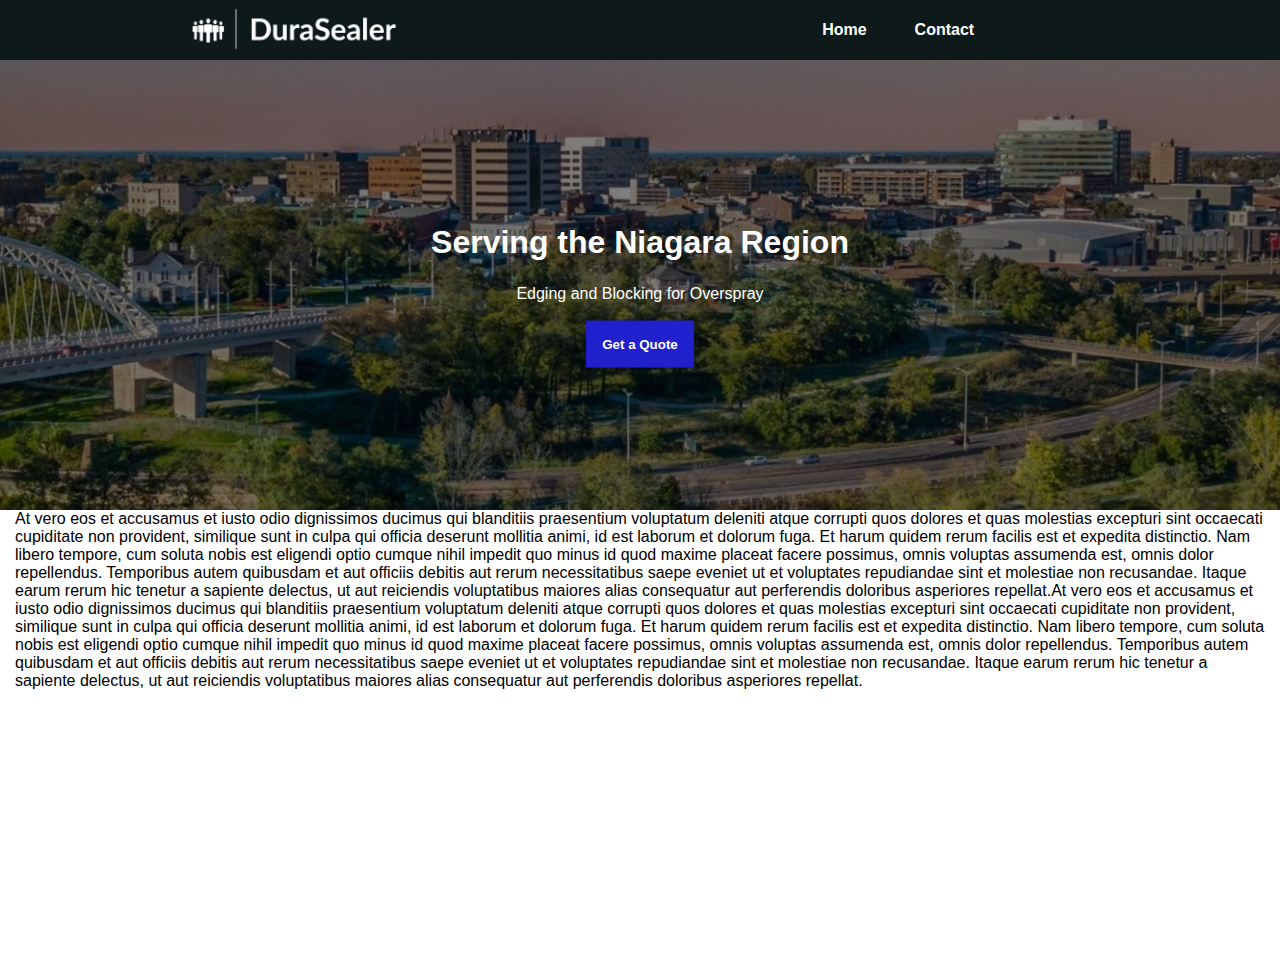
==== index.html @ 0b4ed056 "text content" ====
<!DOCTYPE html>
<html class="no-js" lang="">
  <head>
    <meta charset="utf-8" />
    <title>DuraSealer</title>
    <meta name="description" content="" />
    <meta name="viewport" content="width=device-width, initial-scale=1" />

    <meta property="og:title" content="" />
    <meta property="og:type" content="" />
    <meta property="og:url" content="" />
    <meta property="og:image" content="" />

    <link rel="icon" href="static/images/favicon.ico" sizes="any" />
    <link rel="icon" href="/icon.svg" type="image/svg+xml" />
    <link rel="apple-touch-icon" href="icon.png" />

    <link rel="stylesheet" href="style.css" />

    <meta name="theme-color" content="#fafafa" />
  </head>

  <body>
    <header>
      <a href="/"
        ><img class="header-logo" src="static/images/header-logo.png"
      /></a>
      <nav>
        <ul>
          <li><a class="nav-link" href="/">Home</a></li>
          <li><a class="nav-link" href="contact.html">Contact</a></li>
        </ul>
      </nav>
    </header>
    <main>
      <div class="hero-image">
        <div class="hero-text">
          <h1>Serving the Niagara Region</h1>
          <p>Edging and Blocking for Overspray</p>
          <button class="btn">Get a Quote</button>
        </div>
      </div>

      <div class="text-image-block">
        <div class="text-content">
          At vero eos et accusamus et iusto odio dignissimos ducimus qui
          blanditiis praesentium voluptatum deleniti atque corrupti quos dolores
          et quas molestias excepturi sint occaecati cupiditate non provident,
          similique sunt in culpa qui officia deserunt mollitia animi, id est
          laborum et dolorum fuga. Et harum quidem rerum facilis est et expedita
          distinctio. Nam libero tempore, cum soluta nobis est eligendi optio
          cumque nihil impedit quo minus id quod maxime placeat facere possimus,
          omnis voluptas assumenda est, omnis dolor repellendus. Temporibus
          autem quibusdam et aut officiis debitis aut rerum necessitatibus saepe
          eveniet ut et voluptates repudiandae sint et molestiae non recusandae.
          Itaque earum rerum hic tenetur a sapiente delectus, ut aut reiciendis
          voluptatibus maiores alias consequatur aut perferendis doloribus
          asperiores repellat.At vero eos et accusamus et iusto odio dignissimos
          ducimus qui blanditiis praesentium voluptatum deleniti atque corrupti
          quos dolores et quas molestias excepturi sint occaecati cupiditate non
          provident, similique sunt in culpa qui officia deserunt mollitia
          animi, id est laborum et dolorum fuga. Et harum quidem rerum facilis
          est et expedita distinctio. Nam libero tempore, cum soluta nobis est
          eligendi optio cumque nihil impedit quo minus id quod maxime placeat
          facere possimus, omnis voluptas assumenda est, omnis dolor
          repellendus. Temporibus autem quibusdam et aut officiis debitis aut
          rerum necessitatibus saepe eveniet ut et voluptates repudiandae sint
          et molestiae non recusandae. Itaque earum rerum hic tenetur a sapiente
          delectus, ut aut reiciendis voluptatibus maiores alias consequatur aut
          perferendis doloribus asperiores repellat.
        </div>
      </div>
    </main>

    <script src="app.js" type="text/javascript" defer></script>
  </body>
</html>
---- style.css ----
body {
  margin: 0;
  font-family: sans-serif;
}

html,
main,
body {
  height: 100%;
}

a,
a:visited,
a:hover,
a:active {
  text-decoration: none;
}

header {
  height: 60px;
  background-color: rgb(14, 26, 26);
  display: flex;
  align-items: center;
  justify-content: space-around;
}

nav {
  margin-right: 120px;
}

p {
  line-height: 22px;
}

ul {
  padding: 0;
  margin: 0;
  display: flex;
}

li {
  list-style: none;
  margin-left: 3rem;
}

.btn {
  background-color: rgb(32 32 205);
  color: white;
  padding: 1rem;
  border: none;
  cursor: pointer;
  font-weight: 600;
}

.btn:hover {
  background-color: rgb(39, 39, 252);
  box-shadow: 0px 15px 20px rgba(0, 0, 0, 0.4);
  color: #fff;
  transform: translateY(-7px);
}

.btn:active {
  background-color: rgb(39, 39, 252);
  box-shadow: 0px 15px 20px rgba(0, 0, 0, 0.4);
  color: #fff;
  transform: translateY(-5px);
}

.header-logo {
  height: 45px;
  width: auto;
}

.hero-image {
  background-image: linear-gradient(rgba(0, 0, 0, 0.5), rgba(0, 0, 0, 0.5)),
    url("static/images/niagara-region.jpg");
  height: 50%;
  background-position: center;
  background-repeat: no-repeat;
  object-fit: cover;
  position: relative;
  max-width: 1400px;
  margin-left: auto;
  margin-right: auto;
}

.hero-text {
  text-align: center;
  position: absolute;
  top: 50%;
  left: 50%;
  transform: translate(-50%, -50%);
  color: white;
}

.nav-link {
  color: white;
  font-weight: 700;
}

.text-content {
  margin-left: 15px;
  margin-right: 15px;
}

.text-image-block {
  max-width: 1400px;
  margin-left: auto;
  margin-right: auto;
}
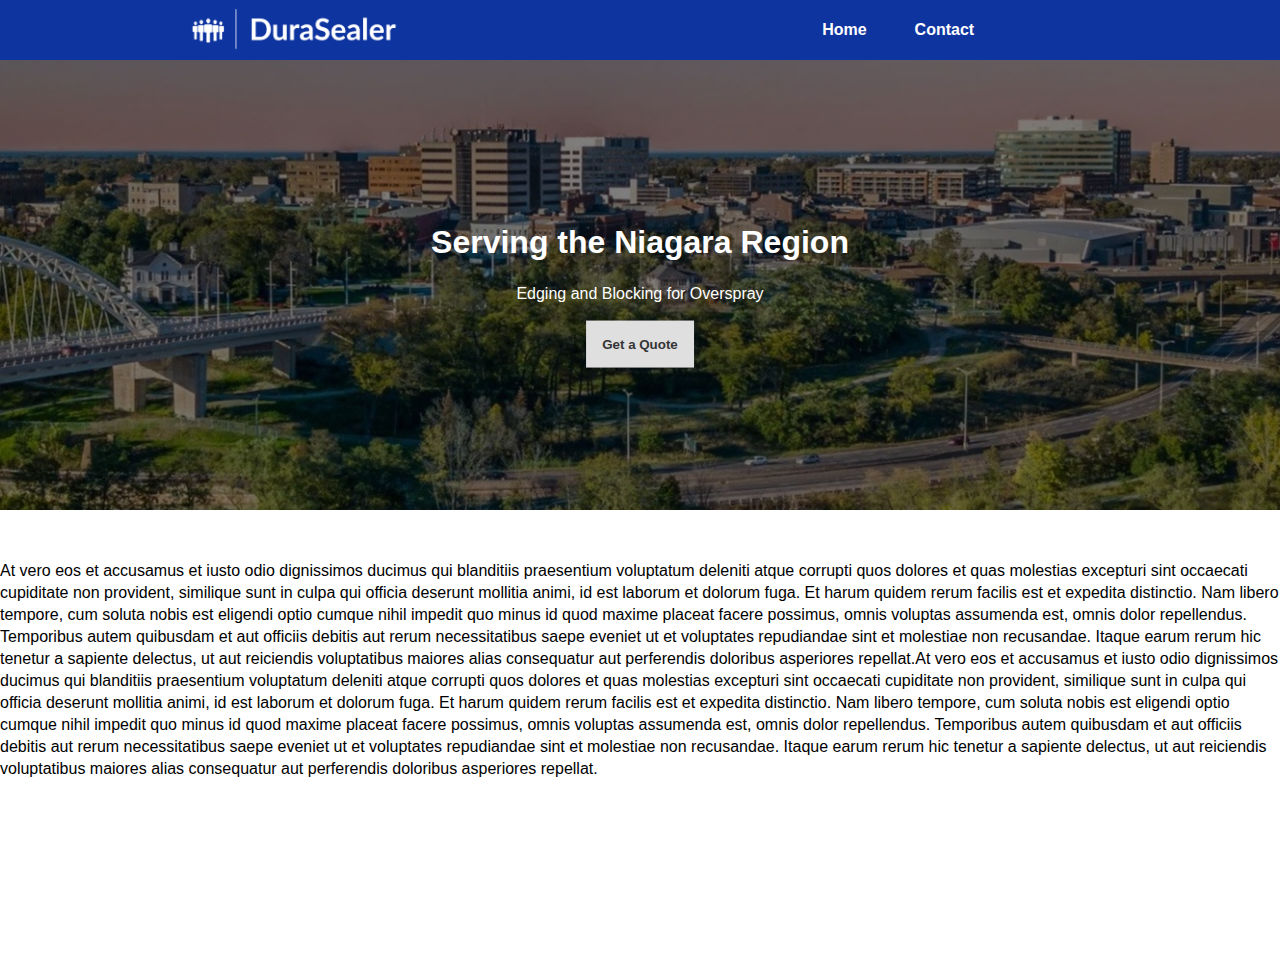
==== commit 65541933: "contact" ====
--- a/index.html
+++ b/index.html
@@ -41,34 +41,32 @@
         </div>
       </div>
 
-      <div class="text-image-block">
-        <div class="text-content">
-          At vero eos et accusamus et iusto odio dignissimos ducimus qui
-          blanditiis praesentium voluptatum deleniti atque corrupti quos dolores
-          et quas molestias excepturi sint occaecati cupiditate non provident,
-          similique sunt in culpa qui officia deserunt mollitia animi, id est
-          laborum et dolorum fuga. Et harum quidem rerum facilis est et expedita
-          distinctio. Nam libero tempore, cum soluta nobis est eligendi optio
-          cumque nihil impedit quo minus id quod maxime placeat facere possimus,
-          omnis voluptas assumenda est, omnis dolor repellendus. Temporibus
-          autem quibusdam et aut officiis debitis aut rerum necessitatibus saepe
-          eveniet ut et voluptates repudiandae sint et molestiae non recusandae.
-          Itaque earum rerum hic tenetur a sapiente delectus, ut aut reiciendis
-          voluptatibus maiores alias consequatur aut perferendis doloribus
-          asperiores repellat.At vero eos et accusamus et iusto odio dignissimos
-          ducimus qui blanditiis praesentium voluptatum deleniti atque corrupti
-          quos dolores et quas molestias excepturi sint occaecati cupiditate non
-          provident, similique sunt in culpa qui officia deserunt mollitia
-          animi, id est laborum et dolorum fuga. Et harum quidem rerum facilis
-          est et expedita distinctio. Nam libero tempore, cum soluta nobis est
-          eligendi optio cumque nihil impedit quo minus id quod maxime placeat
-          facere possimus, omnis voluptas assumenda est, omnis dolor
-          repellendus. Temporibus autem quibusdam et aut officiis debitis aut
-          rerum necessitatibus saepe eveniet ut et voluptates repudiandae sint
-          et molestiae non recusandae. Itaque earum rerum hic tenetur a sapiente
-          delectus, ut aut reiciendis voluptatibus maiores alias consequatur aut
-          perferendis doloribus asperiores repellat.
-        </div>
+      <div class="text-content">
+        At vero eos et accusamus et iusto odio dignissimos ducimus qui
+        blanditiis praesentium voluptatum deleniti atque corrupti quos dolores
+        et quas molestias excepturi sint occaecati cupiditate non provident,
+        similique sunt in culpa qui officia deserunt mollitia animi, id est
+        laborum et dolorum fuga. Et harum quidem rerum facilis est et expedita
+        distinctio. Nam libero tempore, cum soluta nobis est eligendi optio
+        cumque nihil impedit quo minus id quod maxime placeat facere possimus,
+        omnis voluptas assumenda est, omnis dolor repellendus. Temporibus autem
+        quibusdam et aut officiis debitis aut rerum necessitatibus saepe eveniet
+        ut et voluptates repudiandae sint et molestiae non recusandae. Itaque
+        earum rerum hic tenetur a sapiente delectus, ut aut reiciendis
+        voluptatibus maiores alias consequatur aut perferendis doloribus
+        asperiores repellat.At vero eos et accusamus et iusto odio dignissimos
+        ducimus qui blanditiis praesentium voluptatum deleniti atque corrupti
+        quos dolores et quas molestias excepturi sint occaecati cupiditate non
+        provident, similique sunt in culpa qui officia deserunt mollitia animi,
+        id est laborum et dolorum fuga. Et harum quidem rerum facilis est et
+        expedita distinctio. Nam libero tempore, cum soluta nobis est eligendi
+        optio cumque nihil impedit quo minus id quod maxime placeat facere
+        possimus, omnis voluptas assumenda est, omnis dolor repellendus.
+        Temporibus autem quibusdam et aut officiis debitis aut rerum
+        necessitatibus saepe eveniet ut et voluptates repudiandae sint et
+        molestiae non recusandae. Itaque earum rerum hic tenetur a sapiente
+        delectus, ut aut reiciendis voluptatibus maiores alias consequatur aut
+        perferendis doloribus asperiores repellat.
       </div>
     </main>
 
--- a/style.css
+++ b/style.css
@@ -18,7 +18,7 @@
 
 header {
   height: 60px;
-  background-color: rgb(14, 26, 26);
+  background-color: #0e34a0;
   display: flex;
   align-items: center;
   justify-content: space-around;
@@ -44,8 +44,8 @@
 }
 
 .btn {
-  background-color: rgb(32 32 205);
-  color: white;
+  background-color: #dfdfdf;
+  color: #343434;
   padding: 1rem;
   border: none;
   cursor: pointer;
@@ -53,17 +53,26 @@
 }
 
 .btn:hover {
-  background-color: rgb(39, 39, 252);
+  background-color: #dfdfdf;
   box-shadow: 0px 15px 20px rgba(0, 0, 0, 0.4);
-  color: #fff;
   transform: translateY(-7px);
 }
 
 .btn:active {
-  background-color: rgb(39, 39, 252);
+  background-color: #dfdfdf;
   box-shadow: 0px 15px 20px rgba(0, 0, 0, 0.4);
-  color: #fff;
   transform: translateY(-5px);
+}
+
+.contact {
+  display: flex;
+  max-width: 1400px;
+  margin-left: auto;
+  margin-right: auto;
+}
+
+.contact-content {
+  text-align: left;
 }
 
 .header-logo {
@@ -99,12 +108,12 @@
 }
 
 .text-content {
-  margin-left: 15px;
-  margin-right: 15px;
-}
-
-.text-image-block {
+  line-height: 22px;
+  margin: 1rem;
+  line-height: 22px;
   max-width: 1400px;
+  text-align: left;
   margin-left: auto;
   margin-right: auto;
+  margin-top: 50px;
 }
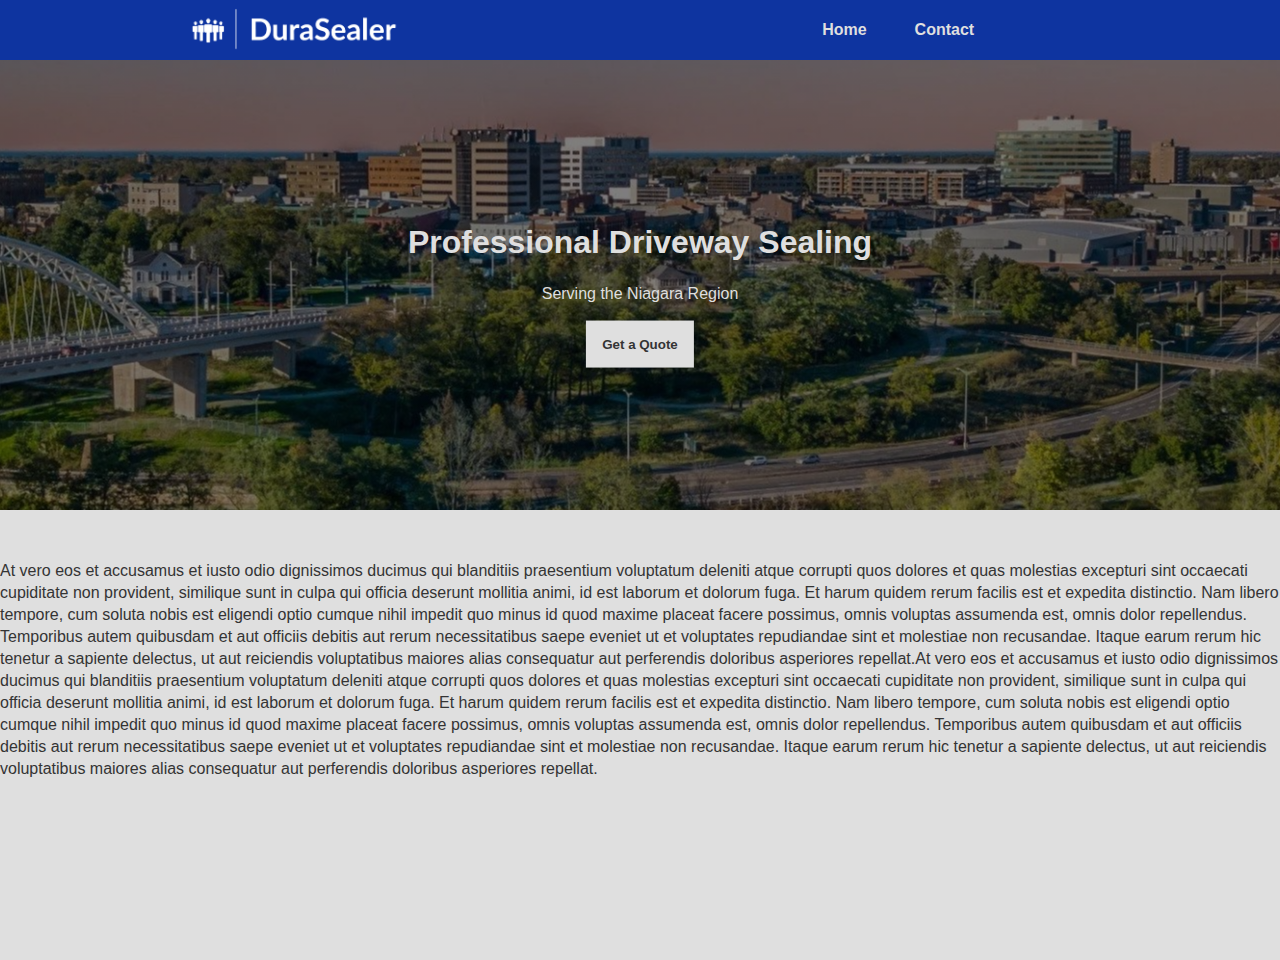
==== commit 9fd84a6a: "Update index.html" ====
--- a/index.html
+++ b/index.html
@@ -35,8 +35,8 @@
     <main>
       <div class="hero-image">
         <div class="hero-text">
-          <h1>Serving the Niagara Region</h1>
-          <p>Edging and Blocking for Overspray</p>
+          <h1>Professional Driveway Sealing</h1>
+          <p>Serving the Niagara Region</p>
           <button class="btn">Get a Quote</button>
         </div>
       </div>
--- a/style.css
+++ b/style.css
@@ -22,6 +22,14 @@
   display: flex;
   align-items: center;
   justify-content: space-around;
+  position: sticky;
+  top: 0;
+  z-index: 1;
+}
+
+main {
+  color: #343434;
+  background-color: #dfdfdf;
 }
 
 nav {
@@ -69,10 +77,19 @@
   max-width: 1400px;
   margin-left: auto;
   margin-right: auto;
+  margin-top: 50px;
+  align-items: center;
+  justify-content: center;
 }
 
 .contact-content {
   text-align: left;
+  max-width: 50%;
+  padding-right: 100px;
+}
+
+.contact-details {
+  margin: 2rem;
 }
 
 .header-logo {
@@ -88,7 +105,6 @@
   background-repeat: no-repeat;
   object-fit: cover;
   position: relative;
-  max-width: 1400px;
   margin-left: auto;
   margin-right: auto;
 }
@@ -99,11 +115,11 @@
   top: 50%;
   left: 50%;
   transform: translate(-50%, -50%);
-  color: white;
+  color: #dfdfdf;
 }
 
 .nav-link {
-  color: white;
+  color: #dfdfdf;
   font-weight: 700;
 }
 
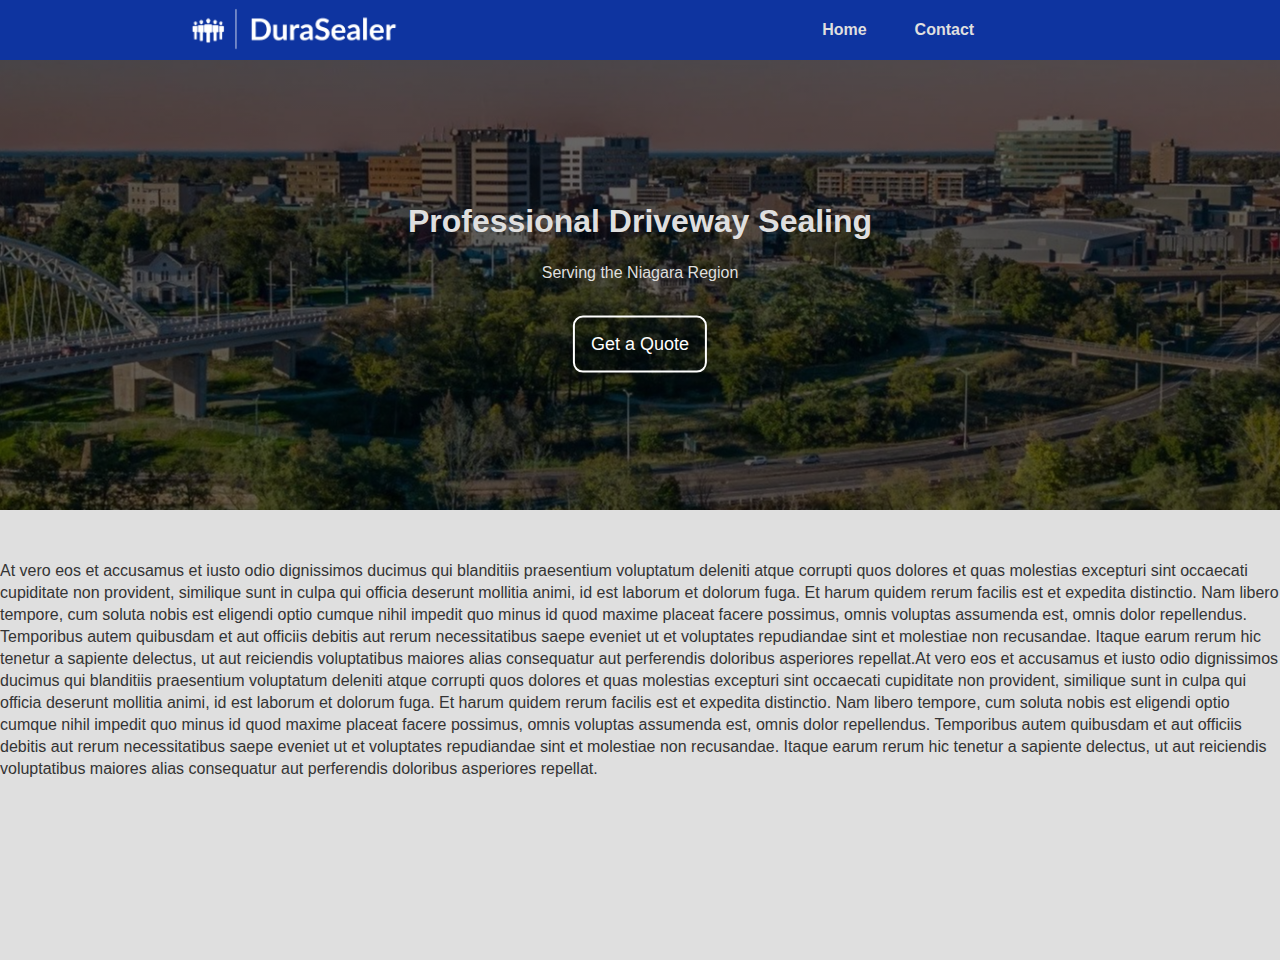
==== commit 5fa5d229: "home" ====
--- a/index.html
+++ b/index.html
@@ -37,7 +37,7 @@
         <div class="hero-text">
           <h1>Professional Driveway Sealing</h1>
           <p>Serving the Niagara Region</p>
-          <button class="btn">Get a Quote</button>
+          <a href="contact.html"><button class="btn">Get a Quote</button></a>
         </div>
       </div>
 
--- a/style.css
+++ b/style.css
@@ -1,6 +1,8 @@
 body {
   margin: 0;
   font-family: sans-serif;
+  color: #343434;
+  background-color: #dfdfdf;
 }
 
 html,
@@ -27,11 +29,6 @@
   z-index: 1;
 }
 
-main {
-  color: #343434;
-  background-color: #dfdfdf;
-}
-
 nav {
   margin-right: 120px;
 }
@@ -52,22 +49,25 @@
 }
 
 .btn {
-  background-color: #dfdfdf;
-  color: #343434;
+  background-color: transparent;
+  color: white;
   padding: 1rem;
   border: none;
   cursor: pointer;
   font-weight: 600;
+  border-radius: 10px;
+  border: 2px solid white;
+  font-size: 18px;
+  font-weight: 500;
+  margin: 1rem;
 }
 
 .btn:hover {
-  background-color: #dfdfdf;
   box-shadow: 0px 15px 20px rgba(0, 0, 0, 0.4);
   transform: translateY(-7px);
 }
 
 .btn:active {
-  background-color: #dfdfdf;
   box-shadow: 0px 15px 20px rgba(0, 0, 0, 0.4);
   transform: translateY(-5px);
 }
@@ -98,7 +98,7 @@
 }
 
 .hero-image {
-  background-image: linear-gradient(rgba(0, 0, 0, 0.5), rgba(0, 0, 0, 0.5)),
+  background-image: linear-gradient(rgba(0, 0, 0, 0.6), rgba(0, 0, 0, 0.6)),
     url("static/images/niagara-region.jpg");
   height: 50%;
   background-position: center;
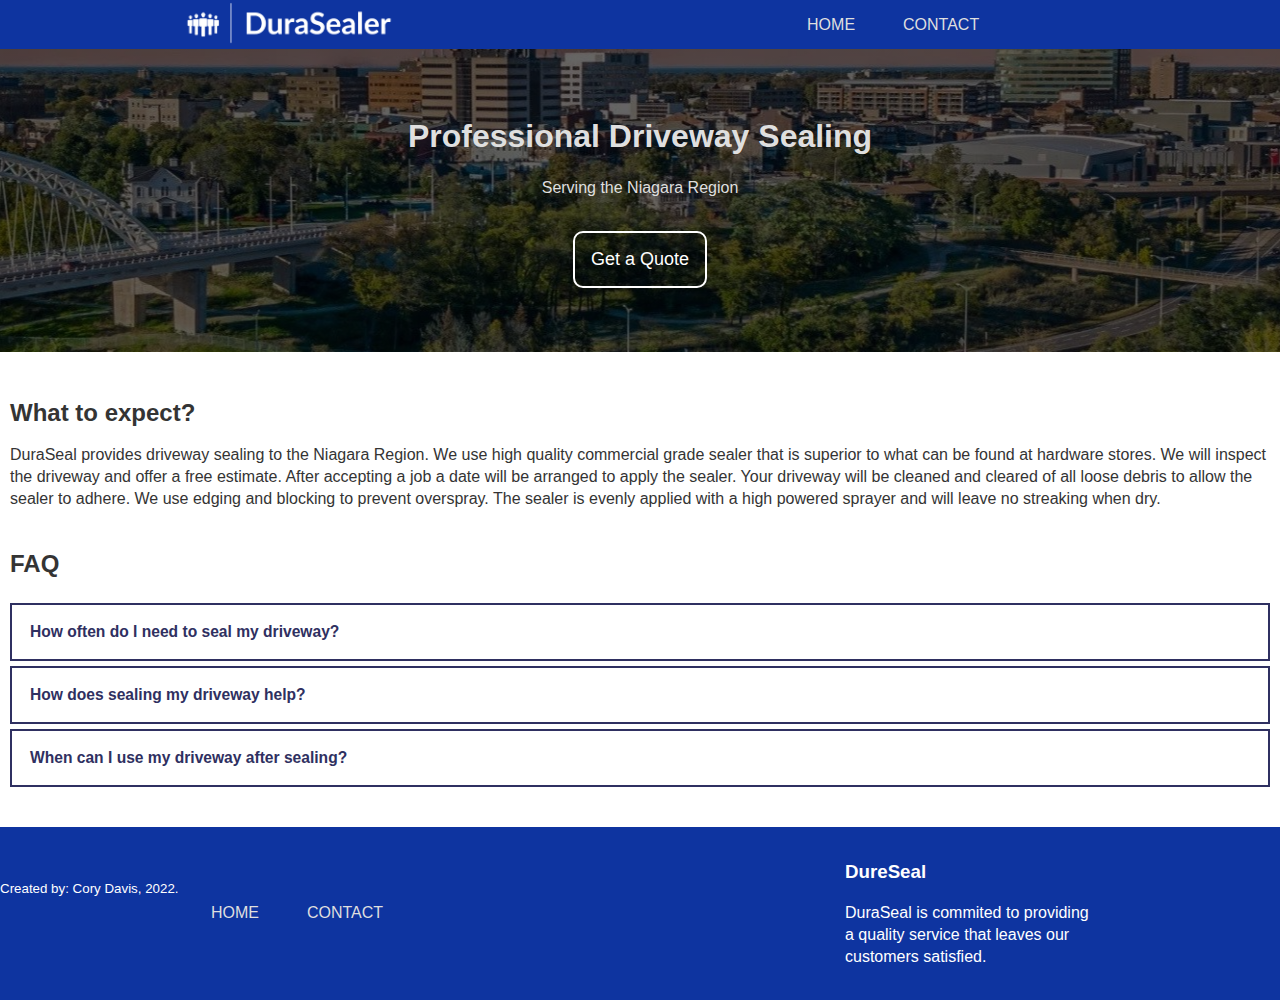
==== commit 8d96f972: "styling" ====
--- a/index.html
+++ b/index.html
@@ -12,8 +12,6 @@
     <meta property="og:image" content="" />
 
     <link rel="icon" href="static/images/favicon.ico" sizes="any" />
-    <link rel="icon" href="/icon.svg" type="image/svg+xml" />
-    <link rel="apple-touch-icon" href="icon.png" />
 
     <link rel="stylesheet" href="style.css" />
 
@@ -33,42 +31,79 @@
       </nav>
     </header>
     <main>
-      <div class="hero-image">
-        <div class="hero-text">
-          <h1>Professional Driveway Sealing</h1>
-          <p>Serving the Niagara Region</p>
-          <a href="contact.html"><button class="btn">Get a Quote</button></a>
+      <div class="hero-wrapper">
+        <div class="hero-image">
+          <div class="hero-text">
+            <h1>Professional Driveway Sealing</h1>
+            <p>Serving the Niagara Region</p>
+            <a href="contact.html"><button class="btn">Get a Quote</button></a>
+          </div>
         </div>
       </div>
 
       <div class="text-content">
-        At vero eos et accusamus et iusto odio dignissimos ducimus qui
-        blanditiis praesentium voluptatum deleniti atque corrupti quos dolores
-        et quas molestias excepturi sint occaecati cupiditate non provident,
-        similique sunt in culpa qui officia deserunt mollitia animi, id est
-        laborum et dolorum fuga. Et harum quidem rerum facilis est et expedita
-        distinctio. Nam libero tempore, cum soluta nobis est eligendi optio
-        cumque nihil impedit quo minus id quod maxime placeat facere possimus,
-        omnis voluptas assumenda est, omnis dolor repellendus. Temporibus autem
-        quibusdam et aut officiis debitis aut rerum necessitatibus saepe eveniet
-        ut et voluptates repudiandae sint et molestiae non recusandae. Itaque
-        earum rerum hic tenetur a sapiente delectus, ut aut reiciendis
-        voluptatibus maiores alias consequatur aut perferendis doloribus
-        asperiores repellat.At vero eos et accusamus et iusto odio dignissimos
-        ducimus qui blanditiis praesentium voluptatum deleniti atque corrupti
-        quos dolores et quas molestias excepturi sint occaecati cupiditate non
-        provident, similique sunt in culpa qui officia deserunt mollitia animi,
-        id est laborum et dolorum fuga. Et harum quidem rerum facilis est et
-        expedita distinctio. Nam libero tempore, cum soluta nobis est eligendi
-        optio cumque nihil impedit quo minus id quod maxime placeat facere
-        possimus, omnis voluptas assumenda est, omnis dolor repellendus.
-        Temporibus autem quibusdam et aut officiis debitis aut rerum
-        necessitatibus saepe eveniet ut et voluptates repudiandae sint et
-        molestiae non recusandae. Itaque earum rerum hic tenetur a sapiente
-        delectus, ut aut reiciendis voluptatibus maiores alias consequatur aut
-        perferendis doloribus asperiores repellat.
+        <h2>What to expect?</h2>
+        DuraSeal provides driveway sealing to the Niagara Region. We use high
+        quality commercial grade sealer that is superior to what can be found at
+        hardware stores. We will inspect the driveway and offer a free estimate.
+        After accepting a job a date will be arranged to apply the sealer. Your
+        driveway will be cleaned and cleared of all loose debris to allow the
+        sealer to adhere. We use edging and blocking to prevent overspray. The
+        sealer is evenly applied with a high powered sprayer and will leave no
+        streaking when dry.
+      </div>
+      <div class="accordion-container">
+        <h2>FAQ</h2>
+        <button class="accordion">
+          <h3>How often do I need to seal my driveway?</h3>
+        </button>
+        <div class="panel">
+          <p>Driveways should ideally be sealed on a yearly basis.</p>
+        </div>
+
+        <button class="accordion">
+          <h3>How does sealing my driveway help?</h3>
+        </button>
+        <div class="panel">
+          <p>
+            Providing your driveway with proper maintenance and care can extend
+            its life from 5-15 years to 15-30 years.
+          </p>
+        </div>
+
+        <button class="accordion">
+          <h3>When can I use my driveway after sealing?</h3>
+        </button>
+        <div class="panel">
+          <p>
+            We recommend waiting at least 24hr before parking your car in your
+            driveway after it has been sealed.
+          </p>
+        </div>
       </div>
     </main>
+    <footer>
+      <div class="footer-created">
+        <p><sub>Created by: Cory Davis, 2022.</sub></p>
+      </div>
+      <div class="footer-links">
+        <nav>
+          <ul>
+            <li><a class="footer-nav-link" href="/">Home</a></li>
+            <li>
+              <a class="footer-nav-link" href="contact.html">Contact</a>
+            </li>
+          </ul>
+        </nav>
+      </div>
+      <div class="footer-right">
+        <h3>DureSeal</h3>
+        <p>
+          DuraSeal is commited to providing a quality service that leaves our
+          customers satisfied.
+        </p>
+      </div>
+    </footer>
 
     <script src="app.js" type="text/javascript" defer></script>
   </body>
--- a/style.css
+++ b/style.css
@@ -2,13 +2,25 @@
   margin: 0;
   font-family: sans-serif;
   color: #343434;
-  background-color: #dfdfdf;
+}
+
+footer {
+  background-color: #0e34a0;
+  color: white;
+  display: flex;
+  align-items: center;
+  justify-content: space-around;
+  height: auto;
+  width: 100%;
+  margin-top: 20px;
 }
 
 html,
-main,
 body {
-  height: 100%;
+  height: 100vh;
+  display: flex;
+  flex-direction: column;
+  justify-content: space-between;
 }
 
 a,
@@ -19,7 +31,7 @@
 }
 
 header {
-  height: 60px;
+  height: fit-content;
   background-color: #0e34a0;
   display: flex;
   align-items: center;
@@ -37,15 +49,50 @@
   line-height: 22px;
 }
 
-ul {
+nav ul {
   padding: 0;
   margin: 0;
   display: flex;
 }
 
-li {
+nav li {
   list-style: none;
   margin-left: 3rem;
+  position: relative;
+}
+
+.accordion {
+  background-color: transparent;
+  color: #2f3061;
+  cursor: pointer;
+  padding: 18px;
+  width: 100%;
+  text-align: left;
+  border: none;
+  outline: none;
+  transition: 0.4s;
+  font-weight: 700;
+  margin-top: 5px;
+  border: 2px solid #2f3061;
+}
+
+.accordion h3 {
+  margin: 0;
+}
+
+.active,
+.accordion:hover {
+  background-color: #cfc6ff;
+}
+
+.accordion-container {
+  max-width: 1400px;
+  margin-left: auto;
+  margin-right: auto;
+  margin-top: 40px;
+  padding-bottom: 20px;
+  padding-left: 10px;
+  padding-right: 10px;
 }
 
 .btn {
@@ -77,7 +124,6 @@
   max-width: 1400px;
   margin-left: auto;
   margin-right: auto;
-  margin-top: 50px;
   align-items: center;
   justify-content: center;
 }
@@ -85,11 +131,34 @@
 .contact-content {
   text-align: left;
   max-width: 50%;
-  padding-right: 100px;
+  padding-right: 10px;
+  padding-left: 10px;
 }
 
 .contact-details {
   margin: 2rem;
+}
+
+.footer-created {
+  position: absolute;
+  bottom: 0;
+  left: 0;
+}
+
+.footer-created p {
+  margin: 0;
+}
+
+.footer-nav-link {
+  color: #dfdfdf;
+  font-weight: 500;
+  padding-top: 20px;
+  text-transform: uppercase;
+}
+
+.footer-right {
+  max-width: 20%;
+  margin: 1rem;
 }
 
 .header-logo {
@@ -111,19 +180,43 @@
 
 .hero-text {
   text-align: center;
-  position: absolute;
-  top: 50%;
-  left: 50%;
-  transform: translate(-50%, -50%);
+  padding-top: 3rem;
+  padding-bottom: 3rem;
   color: #dfdfdf;
 }
 
 .nav-link {
   color: #dfdfdf;
-  font-weight: 700;
+  font-weight: 500;
+  padding-top: 20px;
+  text-transform: uppercase;
+}
+
+.nav-link::before {
+  content: "";
+  display: block;
+  height: 10px;
+  width: 0%;
+  background-color: #dfdfdf;
+  position: absolute;
+  top: -100%;
+  transition: all ease-in-out 250ms;
+}
+
+.nav-link:hover::before {
+  width: 100%;
+}
+
+.panel {
+  padding: 0 18px;
+  background-color: white;
+  display: none;
+  overflow: hidden;
 }
 
 .text-content {
+  padding-left: 10px;
+  padding-right: 10px;
   line-height: 22px;
   margin: 1rem;
   line-height: 22px;
@@ -133,3 +226,33 @@
   margin-right: auto;
   margin-top: 50px;
 }
+
+@media only screen and (max-width: 560px) {
+  .header-logo {
+    display: none;
+  }
+  header {
+    height: 60px;
+  }
+
+  footer {
+    display: block;
+    padding-top: 1rem;
+  }
+
+  .footer-right {
+    max-width: none;
+    margin: 4rem 1rem;
+  }
+}
+
+@media only screen and (max-width: 560px) {
+  .contact {
+    flex-direction: column;
+  }
+
+  .contact-content {
+    text-align: center;
+    max-width: none;
+  }
+}
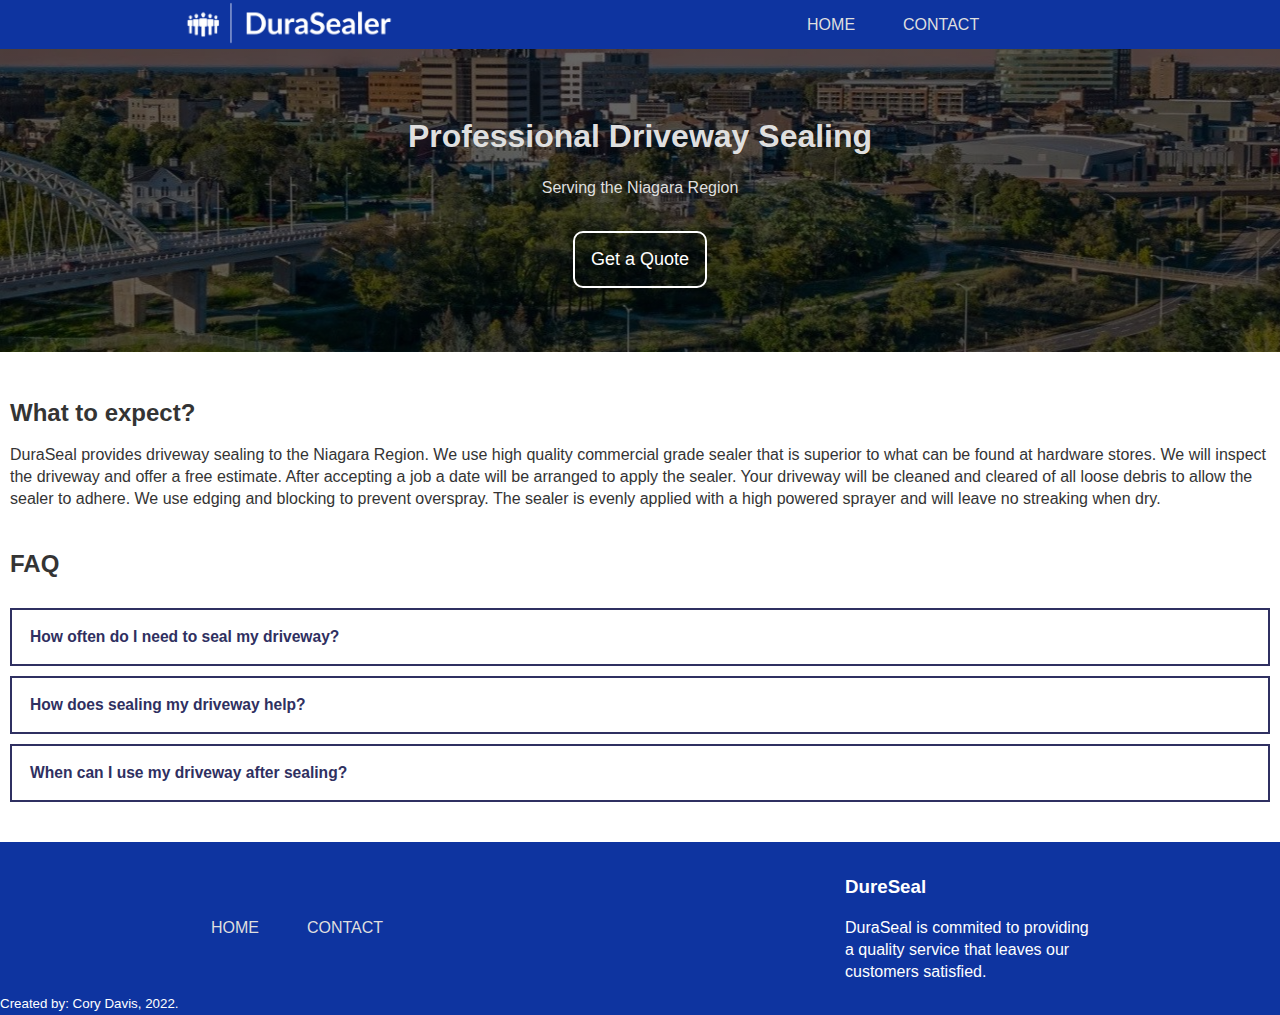
==== commit 89c94ad3: "Update index.html" ====
--- a/index.html
+++ b/index.html
@@ -17,94 +17,95 @@
 
     <meta name="theme-color" content="#fafafa" />
   </head>
-
-  <body>
-    <header>
-      <a href="/"
-        ><img class="header-logo" src="static/images/header-logo.png"
-      /></a>
-      <nav>
-        <ul>
-          <li><a class="nav-link" href="/">Home</a></li>
-          <li><a class="nav-link" href="contact.html">Contact</a></li>
-        </ul>
-      </nav>
-    </header>
-    <main>
-      <div class="hero-wrapper">
-        <div class="hero-image">
-          <div class="hero-text">
-            <h1>Professional Driveway Sealing</h1>
-            <p>Serving the Niagara Region</p>
-            <a href="contact.html"><button class="btn">Get a Quote</button></a>
+  <main>
+    <body>
+      <header>
+        <a href="/"
+          ><img class="header-logo" src="static/images/header-logo.png"
+        /></a>
+        <nav>
+          <ul>
+            <li><a class="nav-link" href="/">Home</a></li>
+            <li><a class="nav-link" href="contact.html">Contact</a></li>
+          </ul>
+        </nav>
+      </header>
+      <main>
+        <div class="hero-wrapper">
+          <div class="hero-image">
+            <div class="hero-text">
+              <h1>Professional Driveway Sealing</h1>
+              <p>Serving the Niagara Region</p>
+              <a href="contact.html"><button class="btn">Get a Quote</button></a>
+            </div>
           </div>
         </div>
-      </div>
-
-      <div class="text-content">
-        <h2>What to expect?</h2>
-        DuraSeal provides driveway sealing to the Niagara Region. We use high
-        quality commercial grade sealer that is superior to what can be found at
-        hardware stores. We will inspect the driveway and offer a free estimate.
-        After accepting a job a date will be arranged to apply the sealer. Your
-        driveway will be cleaned and cleared of all loose debris to allow the
-        sealer to adhere. We use edging and blocking to prevent overspray. The
-        sealer is evenly applied with a high powered sprayer and will leave no
-        streaking when dry.
-      </div>
-      <div class="accordion-container">
-        <h2>FAQ</h2>
-        <button class="accordion">
-          <h3>How often do I need to seal my driveway?</h3>
-        </button>
-        <div class="panel">
-          <p>Driveways should ideally be sealed on a yearly basis.</p>
+  
+        <div class="text-content">
+          <h2>What to expect?</h2>
+          DuraSeal provides driveway sealing to the Niagara Region. We use high
+          quality commercial grade sealer that is superior to what can be found at
+          hardware stores. We will inspect the driveway and offer a free estimate.
+          After accepting a job a date will be arranged to apply the sealer. Your
+          driveway will be cleaned and cleared of all loose debris to allow the
+          sealer to adhere. We use edging and blocking to prevent overspray. The
+          sealer is evenly applied with a high powered sprayer and will leave no
+          streaking when dry.
         </div>
-
-        <button class="accordion">
-          <h3>How does sealing my driveway help?</h3>
-        </button>
-        <div class="panel">
+        <div class="accordion-container">
+          <h2>FAQ</h2>
+          <button class="accordion">
+            <h3>How often do I need to seal my driveway?</h3>
+          </button>
+          <div class="panel">
+            <p>Driveways should ideally be sealed on a yearly basis.</p>
+          </div>
+  
+          <button class="accordion">
+            <h3>How does sealing my driveway help?</h3>
+          </button>
+          <div class="panel">
+            <p>
+              Providing your driveway with proper maintenance and care can extend
+              its life from 5-15 years to 15-30 years.
+            </p>
+          </div>
+  
+          <button class="accordion">
+            <h3>When can I use my driveway after sealing?</h3>
+          </button>
+          <div class="panel">
+            <p>
+              We recommend waiting at least 24hr before parking your car in your
+              driveway after it has been sealed.
+            </p>
+          </div>
+        </div>
+      </main>
+      <footer>
+        <div class="footer-created">
+          <p><sub>Created by: Cory Davis, 2022.</sub></p>
+        </div>
+        <div class="footer-links">
+          <nav>
+            <ul>
+              <li><a class="footer-nav-link" href="/">Home</a></li>
+              <li>
+                <a class="footer-nav-link" href="contact.html">Contact</a>
+              </li>
+            </ul>
+          </nav>
+        </div>
+        <div class="footer-right">
+          <h3>DureSeal</h3>
           <p>
-            Providing your driveway with proper maintenance and care can extend
-            its life from 5-15 years to 15-30 years.
+            DuraSeal is commited to providing a quality service that leaves our
+            customers satisfied.
           </p>
         </div>
-
-        <button class="accordion">
-          <h3>When can I use my driveway after sealing?</h3>
-        </button>
-        <div class="panel">
-          <p>
-            We recommend waiting at least 24hr before parking your car in your
-            driveway after it has been sealed.
-          </p>
-        </div>
-      </div>
-    </main>
-    <footer>
-      <div class="footer-created">
-        <p><sub>Created by: Cory Davis, 2022.</sub></p>
-      </div>
-      <div class="footer-links">
-        <nav>
-          <ul>
-            <li><a class="footer-nav-link" href="/">Home</a></li>
-            <li>
-              <a class="footer-nav-link" href="contact.html">Contact</a>
-            </li>
-          </ul>
-        </nav>
-      </div>
-      <div class="footer-right">
-        <h3>DureSeal</h3>
-        <p>
-          DuraSeal is commited to providing a quality service that leaves our
-          customers satisfied.
-        </p>
-      </div>
-    </footer>
-
-    <script src="app.js" type="text/javascript" defer></script>
-  </body>
+      </footer>
+  
+      <script src="app.js" type="text/javascript" defer></script>
+    </body>
+   </main>
 </html>
--- a/style.css
+++ b/style.css
@@ -13,6 +13,7 @@
   height: auto;
   width: 100%;
   margin-top: 20px;
+  position: relative;
 }
 
 html,
@@ -72,7 +73,7 @@
   outline: none;
   transition: 0.4s;
   font-weight: 700;
-  margin-top: 5px;
+  margin-top: 10px;
   border: 2px solid #2f3061;
 }
 
@@ -139,6 +140,10 @@
   margin: 2rem;
 }
 
+.contact-title {
+  font-weight: 600;
+}
+
 .footer-created {
   position: absolute;
   bottom: 0;
@@ -209,7 +214,7 @@
 
 .panel {
   padding: 0 18px;
-  background-color: white;
+  background-color: #dddddd;
   display: none;
   overflow: hidden;
 }
@@ -231,7 +236,13 @@
   .header-logo {
     display: none;
   }
+
   header {
+    height: 60px;
+  }
+
+  nav ul {
+    align-items: center;
     height: 60px;
   }
 
@@ -244,9 +255,7 @@
     max-width: none;
     margin: 4rem 1rem;
   }
-}
-
-@media only screen and (max-width: 560px) {
+
   .contact {
     flex-direction: column;
   }
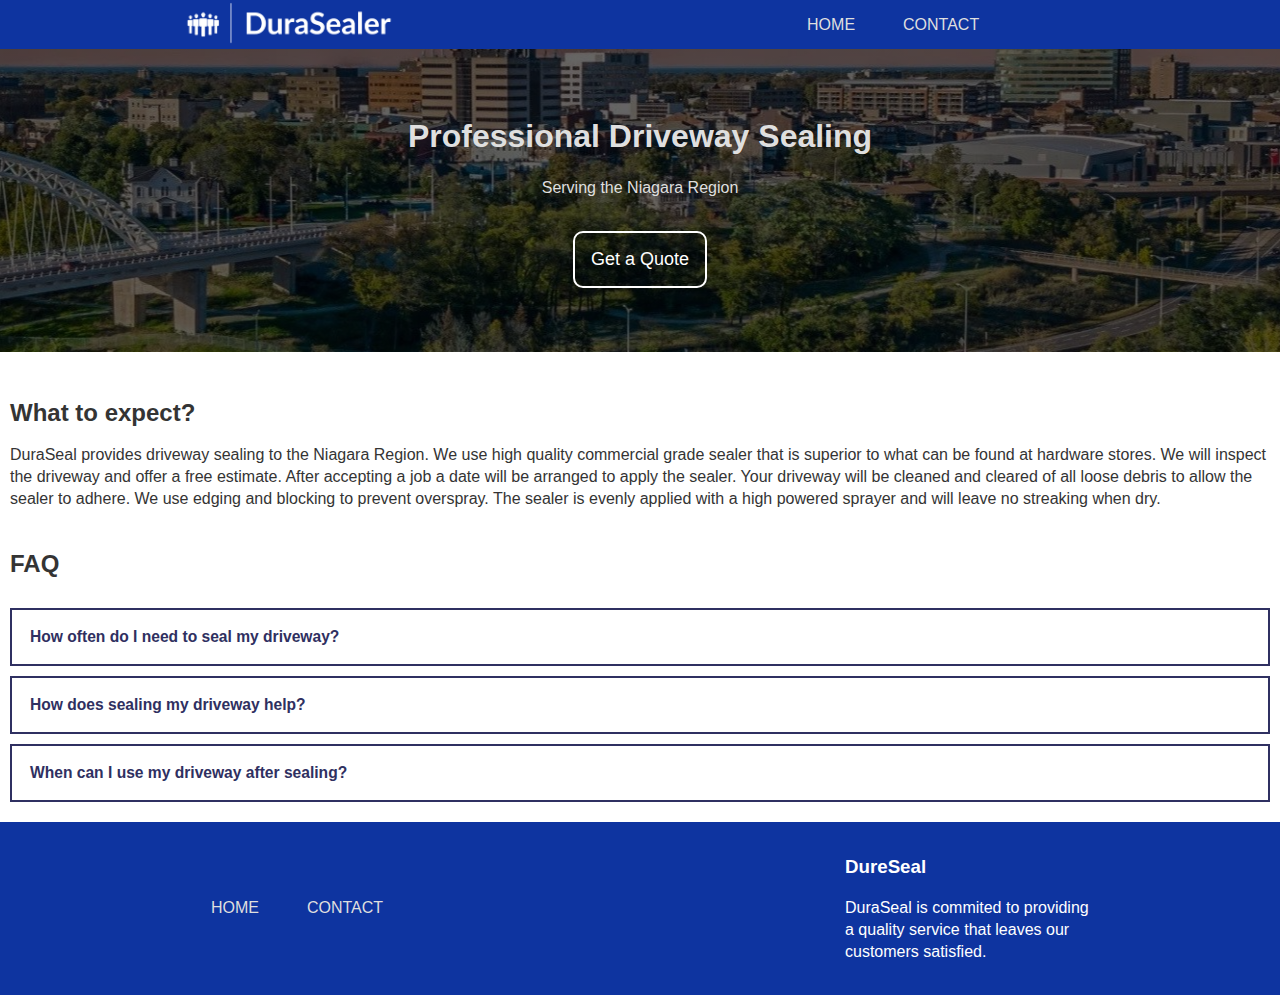
==== commit dee06e04: "Update index.html" ====
--- a/index.html
+++ b/index.html
@@ -83,9 +83,9 @@
         </div>
       </main>
       <footer>
-        <div class="footer-created">
+<!--         <div class="footer-created">
           <p><sub>Created by: Cory Davis, 2022.</sub></p>
-        </div>
+        </div> -->
         <div class="footer-links">
           <nav>
             <ul>
--- a/style.css
+++ b/style.css
@@ -12,7 +12,7 @@
   justify-content: space-around;
   height: auto;
   width: 100%;
-  margin-top: 20px;
+  margin-top: auto;
   position: relative;
 }
 
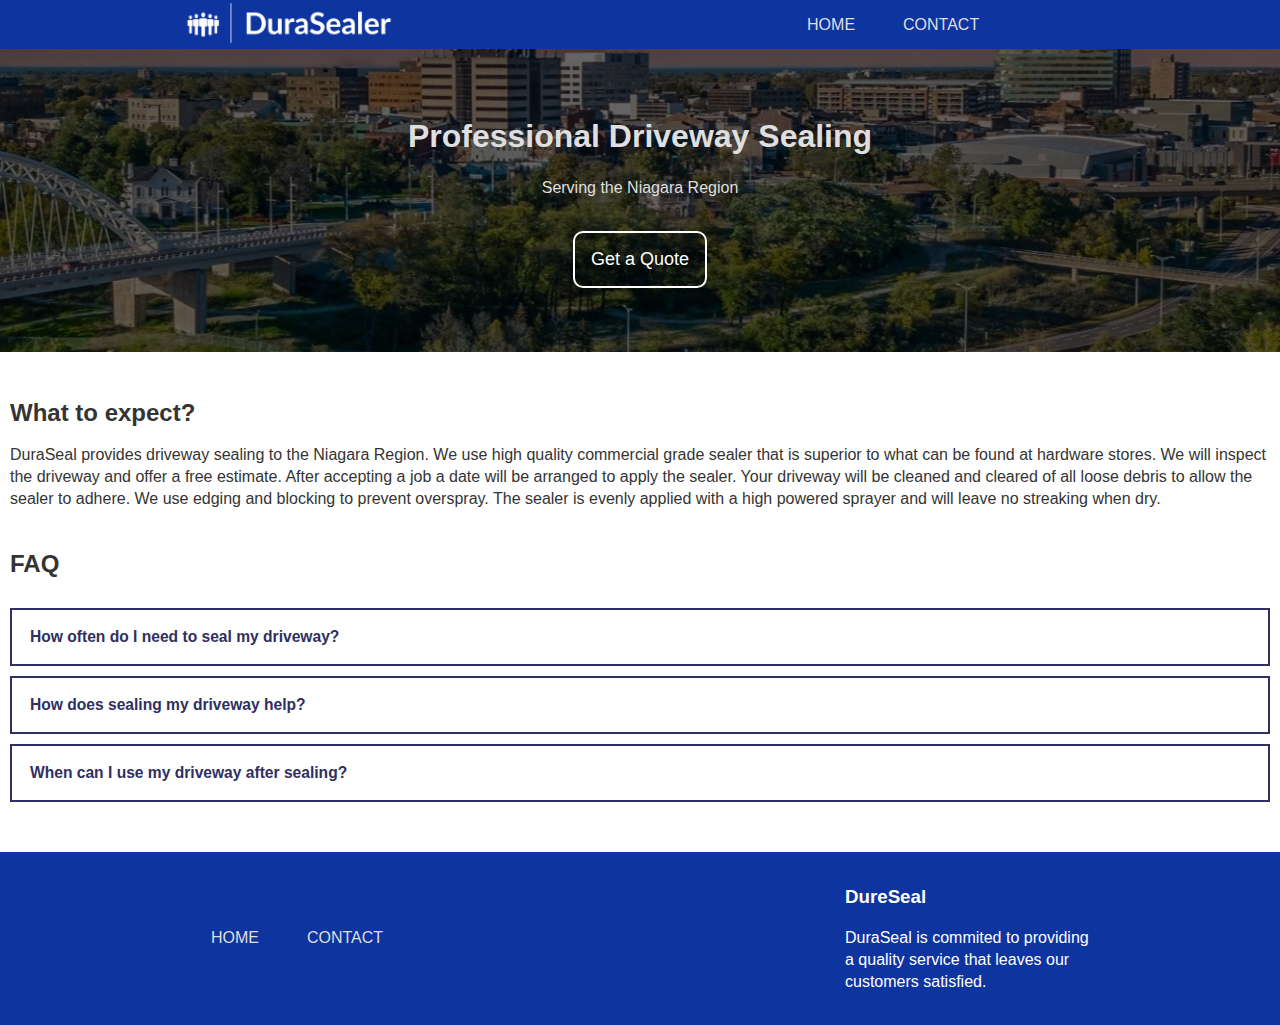
==== commit 01d122ed: "Update index.html" ====
--- a/index.html
+++ b/index.html
@@ -17,6 +17,15 @@
 
     <meta name="theme-color" content="#fafafa" />
   </head>
+  <!-- Google tag (gtag.js) -->
+  <script async src="https://www.googletagmanager.com/gtag/js?id=G-V3EP77Z3K6"></script>
+  <script>
+    window.dataLayer = window.dataLayer || [];
+    function gtag(){dataLayer.push(arguments);}
+    gtag('js', new Date());
+  
+    gtag('config', 'G-V3EP77Z3K6');
+  </script>
   <main>
     <body>
       <header>
--- a/style.css
+++ b/style.css
@@ -91,7 +91,7 @@
   margin-left: auto;
   margin-right: auto;
   margin-top: 40px;
-  padding-bottom: 20px;
+  padding-bottom: 50px;
   padding-left: 10px;
   padding-right: 10px;
 }
@@ -127,6 +127,7 @@
   margin-right: auto;
   align-items: center;
   justify-content: center;
+  margin-top: 50px;
 }
 
 .contact-content {
